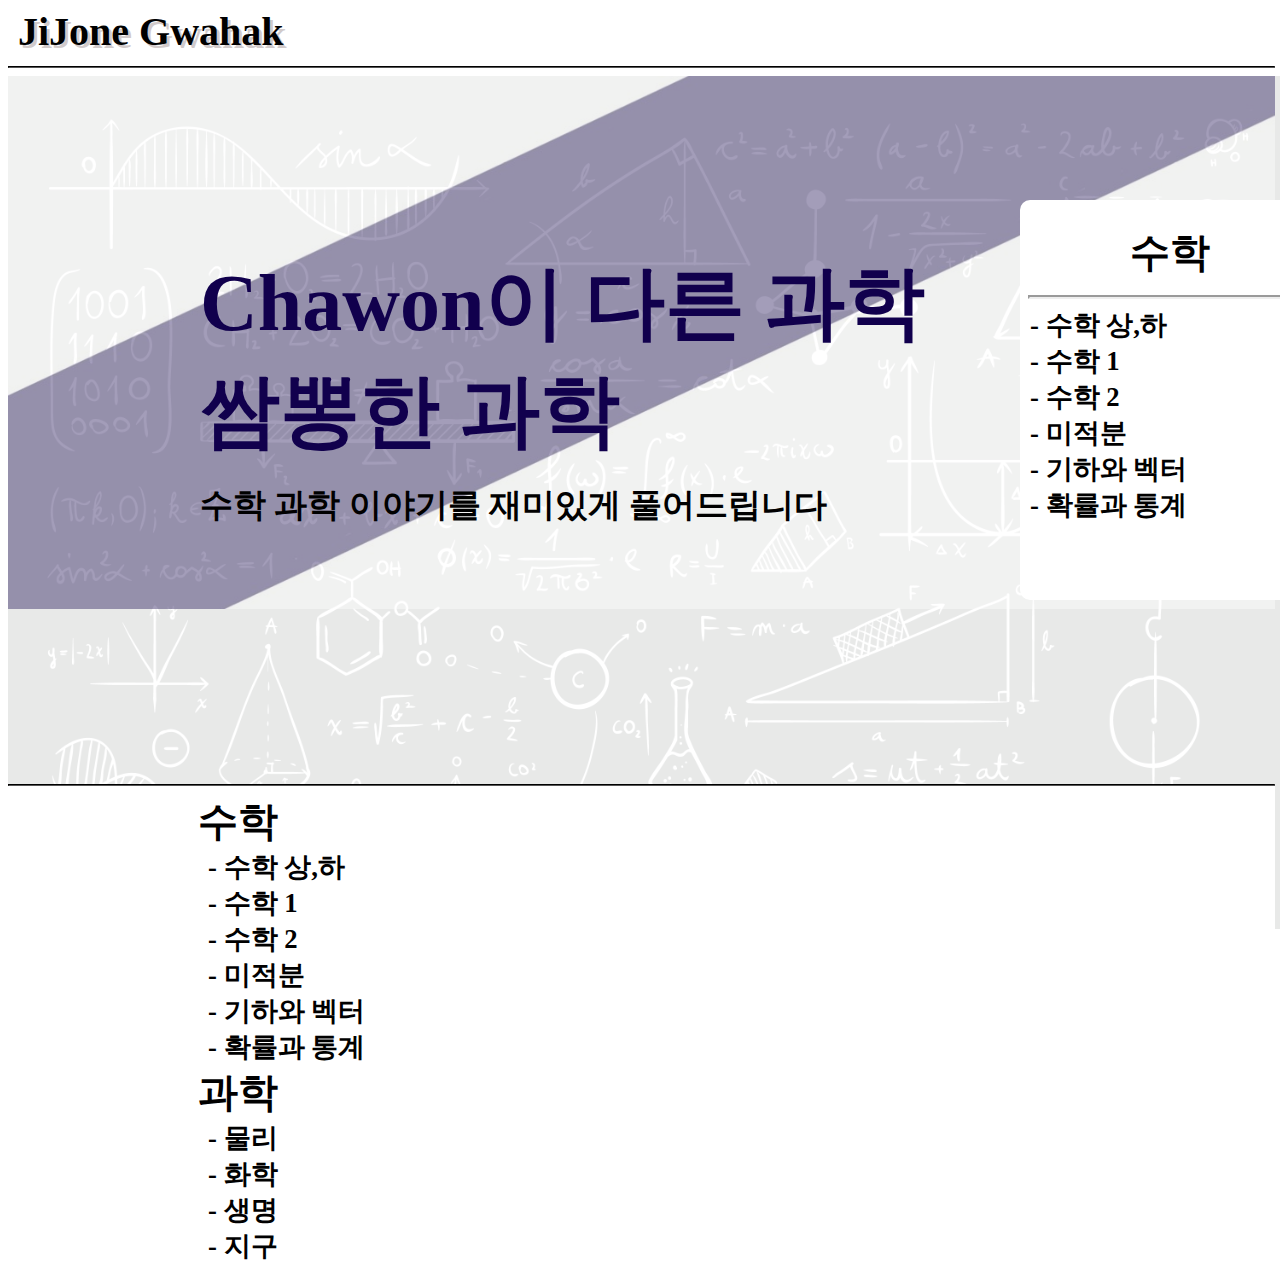
==== index.html @ 4e3de61c "Update index.html" ====
<!DOCTYPE html>
<html lang="ko">
<head>
    <link rel="stylesheet" href="index.css">
    <meta charset="UTF-8">
    <meta name="viewport" content="width=device-width, initial-scale=1.0">
    <meta name="description" content="수학 과학 개념들을 설명해드립니다.">
    <meta name="keywords" content="물리, 화학, 생명, 지구, 과학, 수학">
    <meta name="author" content="망나뇽">
    <title>지존 과학</title>
    <meta name="google-site-verification" content="urc-3XhwB9XNz5kv0VtvCcwq_4md_lAyF5u_PLO1QCo" />
</head>

<body>
    <div class="top">
        <a href="https://mang-na-nyong.github.io/matdori-science/" class="title">JiJone Gwahak</a>
    </div>
    <hr style="border-width: 1.3px; border-color: black;">
   
    <div class="page">
        <img src="수식.jpg" alt="수식" class="img1">
        <img src="대각선.jpg" alt="수식" class="img2">

        <div class="text1">
            <a>Chawon이 다른 과학</a> <br>
            <a>쌈뽕한 과학</a>
        </div>

        <p class="text2">수학 과학 이야기를 재미있게 풀어드립니다</p>

        <div class="수학목록">
            <p href="#수학">수학</p>
            <hr>
            <a href="#수학 상,하">- 수학 상,하</a><br>
            <a href="#수학 1">- 수학 1</a><br>
            <a href="#수학 2">- 수학 2</a><br>
            <a href="#미적분">- 미적분</a><br>
            <a href="#기하와 벡터">- 기하와 벡터</a><br>
            <a href="#확률과 통계">- 확률과 통계</a><br>
        </div>

        <div class="과학목록">
            <p href="#과학">과학</p>
            <hr>
            <a href="#물리">- 물리</a><br>
            <a href="#화학">- 화학</a><br>
            <a href="#생명">- 생명</a><br>
            <a href="#지구">- 지구</a><br>
        </div>

    </div>

    <div class="content">
        <hr style="border-width: 1.3px; border-color:black">
        <a id="수학" style="font-size: 30pt;font-weight: bold;">수학</a><br>
        <div class="수학컨텐츠">
            <a id="수학 상,하">- 수학 상,하</a><br>
            <a id="수학 1">- 수학 1</a><br>
            <a id="수학 2">- 수학 2</a><br>
            <a id="미적분">- 미적분</a><br>
            <a id="기하와 벡터">- 기하와 벡터</a><br>
            <a id="확률과 통계">- 확률과 통계</a><br>
        </div>
        
        <a id="과학" style="font-size: 30pt;font-weight: bold;">과학</a><br>
        <div class="과학컨텐츠">
            <a id="물리">- 물리</a><br>
            <a id="화학">- 화학</a><br>
            <a id="생명">- 생명</a><br>
            <a id="지구">- 지구</a><br>
        </div>

    </div>

</body>

</html>
---- index.css ----
body{
    width:99%;
    overflow-x: hidden;
}
.top{
    width:100%;
    height:50px;
}
.title{
    font-family:'Times New Roman', Times, serif; 
    font-weight:bold; 
    font-size:30pt; 
    color:rgb(0, 0, 0);
    text-decoration-line: none;
    text-shadow: 3px 3px rgb(209, 202, 202);
    position:relative;
    top:0px;
    left:10px;
}
.page{
    width:100%;
    height:700px;
    overflow:hidden
}

.text1{
    font-family: 'Times New Roman', Times, serif;
    font-size: 60pt;
    font-weight: bold;
    color: rgb(17, 0, 77);
    position: absolute;
    top:250px;
    left:200px;    
}
.text2{
    font-size: 25pt;
    font-weight: bold;
    color:rgb(0, 0, 0);
    position:absolute;
    top: 450px;
    left: 200px;
}
.img1{
    width:100%;
    object-fit: contain;
    opacity: 10%;
    position: absolute;
}
.img2{
    width:100%;
    object-fit: contain;
    opacity: 40%;

}
.수학목록,.과학목록{
    width:300px; 
    height:400px; 
    background-color: rgb(255, 255, 255);
    border-radius: 10px;
    border-color: black;
    border-width: 1px;
    p{
        font-size: 30pt; 
        font-weight: bold;
        position: relative;
        text-align: center;
        top:-15px
    }
    hr{
        width:280px;
        border-width: 2px;
        position: relative;
        top:-40px;
    }
    a{
        color:rgb(0, 0, 0);
        text-decoration-line: none;
        font-size: 20pt;
        font-weight: 600;
        position: relative;
        left: 10px;
        top: -40px;
    }
}
.수학목록{
    position:absolute;
    top: 200px;
    left: 1020px;
}
.과학목록{
    position:absolute;
    top: 200px;
    left: 1350px;
}

.content{
    width:100%;
    background-color: rgb(255, 255, 255);
    position: relative;
    a{
        position: relative;
            left:190px;
    }

    .수학컨텐츠,.과학컨텐츠{
        font-size: 20pt;
        font-weight: 600;
        a{
            position: relative;
            left:200px
        }
    }
}
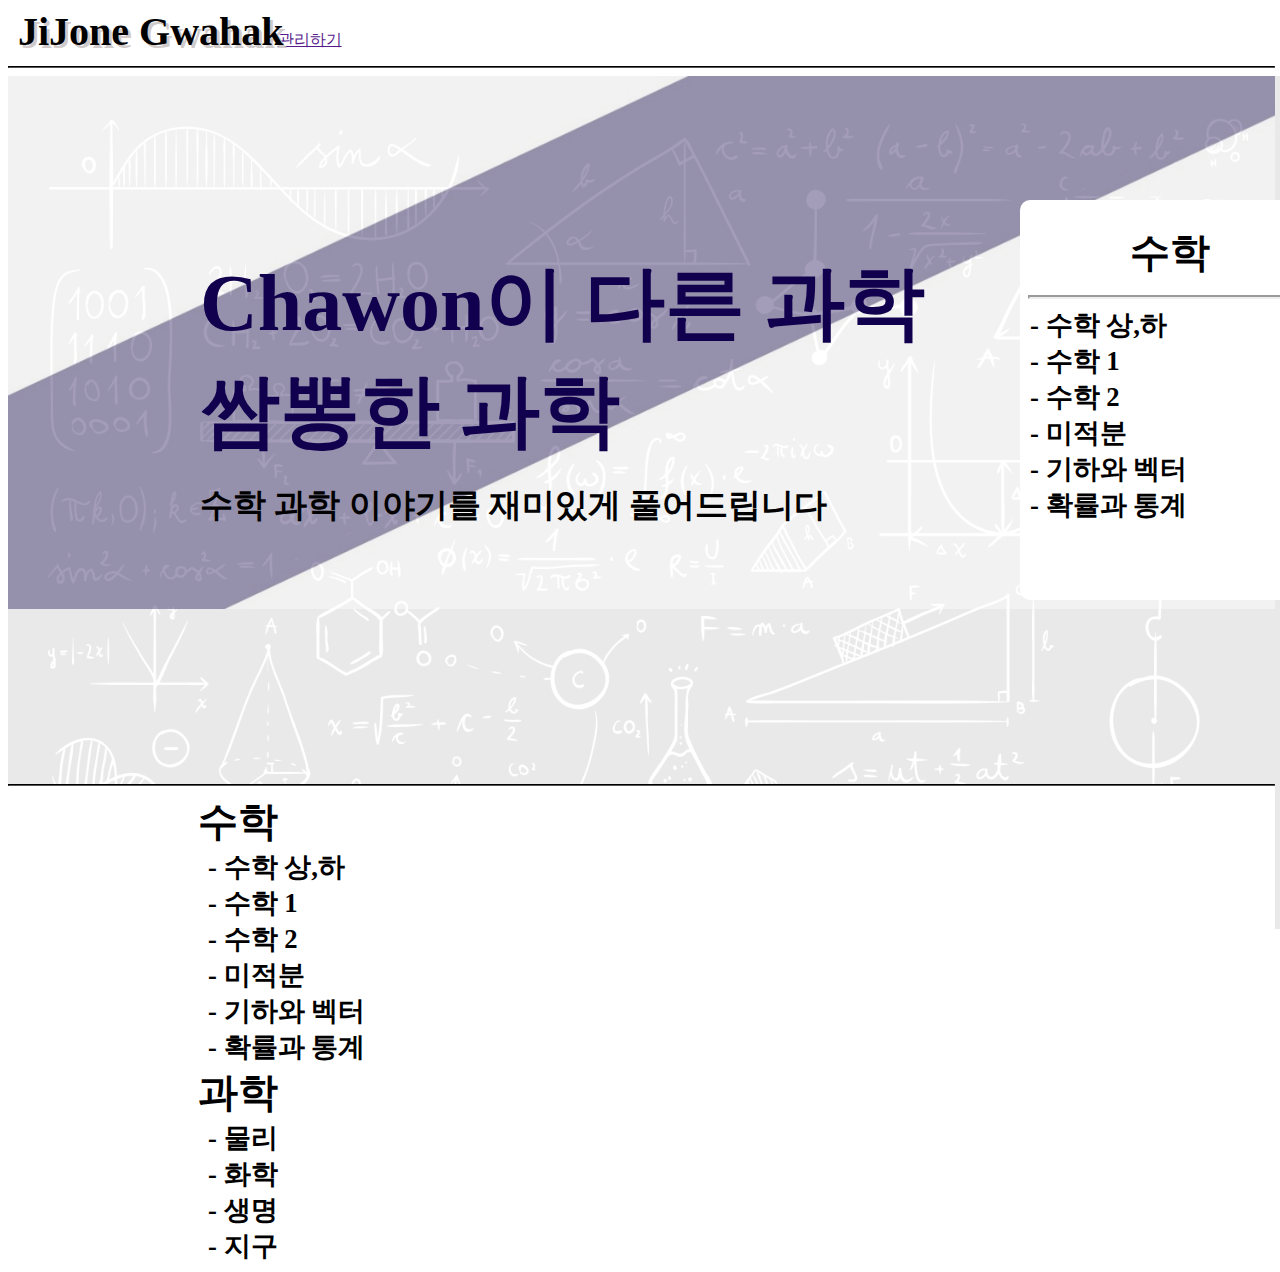
==== commit be6274be: "Update index.html" ====
--- a/index.html
+++ b/index.html
@@ -14,6 +14,7 @@
 <body>
     <div class="top">
         <a href="https://mang-na-nyong.github.io/matdori-science/" class="title">JiJone Gwahak</a>
+        <a href="" class="관리">관리하기</a>
     </div>
     <hr style="border-width: 1.3px; border-color: black;">
    
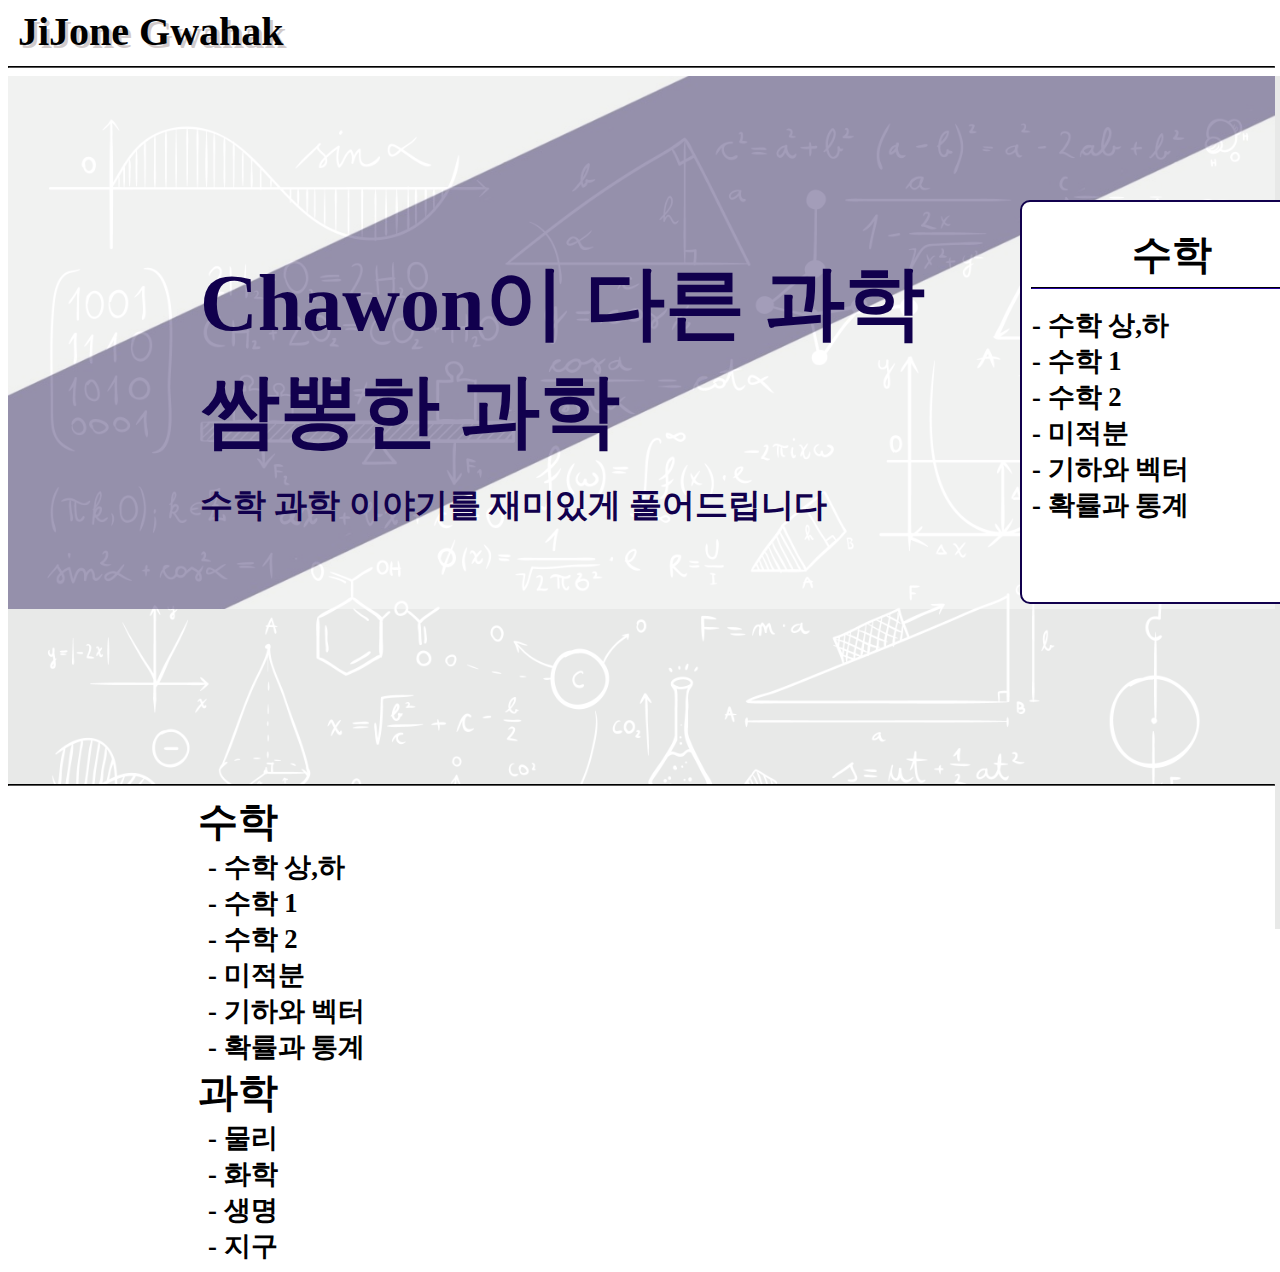
==== commit 29a2bb41: "Update index.html" ====
--- a/index.html
+++ b/index.html
@@ -14,7 +14,7 @@
 <body>
     <div class="top">
         <a href="https://mang-na-nyong.github.io/matdori-science/" class="title">JiJone Gwahak</a>
-        <a href="" class="관리">관리하기</a>
+        <a href="index2.html" class="관리">관리하기</a>
     </div>
     <hr style="border-width: 1.3px; border-color: black;">
    
--- a/index.css
+++ b/index.css
@@ -1,3 +1,6 @@
+html{
+    scroll-behavior: smooth
+}
 body{
     width:99%;
     overflow-x: hidden;
@@ -5,6 +8,10 @@
 .top{
     width:100%;
     height:50px;
+    a:hover{
+        border-radius: 5px;
+        background-color:rgba(0, 0, 0, 0.13);
+    }
 }
 .title{
     font-family:'Times New Roman', Times, serif; 
@@ -16,6 +23,16 @@
     position:relative;
     top:0px;
     left:10px;
+}
+
+.관리{
+    font-size: 15pt;
+    font-weight: 600;
+    position: relative;
+    left: 1310px;
+    top:10px;
+    color:rgb(0, 0, 0);
+    text-decoration-line: none;
 }
 .page{
     width:100%;
@@ -35,7 +52,7 @@
 .text2{
     font-size: 25pt;
     font-weight: bold;
-    color:rgb(0, 0, 0);
+    color:rgb(17, 0, 77);
     position:absolute;
     top: 450px;
     left: 200px;
@@ -56,9 +73,10 @@
     width:300px; 
     height:400px; 
     background-color: rgb(255, 255, 255);
+    border-style: solid;
     border-radius: 10px;
-    border-color: black;
-    border-width: 1px;
+    border-color: rgb(17, 0, 77);
+    border-width: 2px;
     p{
         font-size: 30pt; 
         font-weight: bold;
@@ -68,9 +86,10 @@
     }
     hr{
         width:280px;
-        border-width: 2px;
+        border-width: 1.5px;
+        border-color:rgb(17, 0, 77) ;
         position: relative;
-        top:-40px;
+        top:-50px;
     }
     a{
         color:rgb(0, 0, 0);
@@ -80,6 +99,11 @@
         position: relative;
         left: 10px;
         top: -40px;
+    }
+    a:hover{
+        background-size: 270px 30px;
+        border-radius: 5px;
+        background-color:rgba(17, 0, 77, 0.13);
     }
 }
 .수학목록{
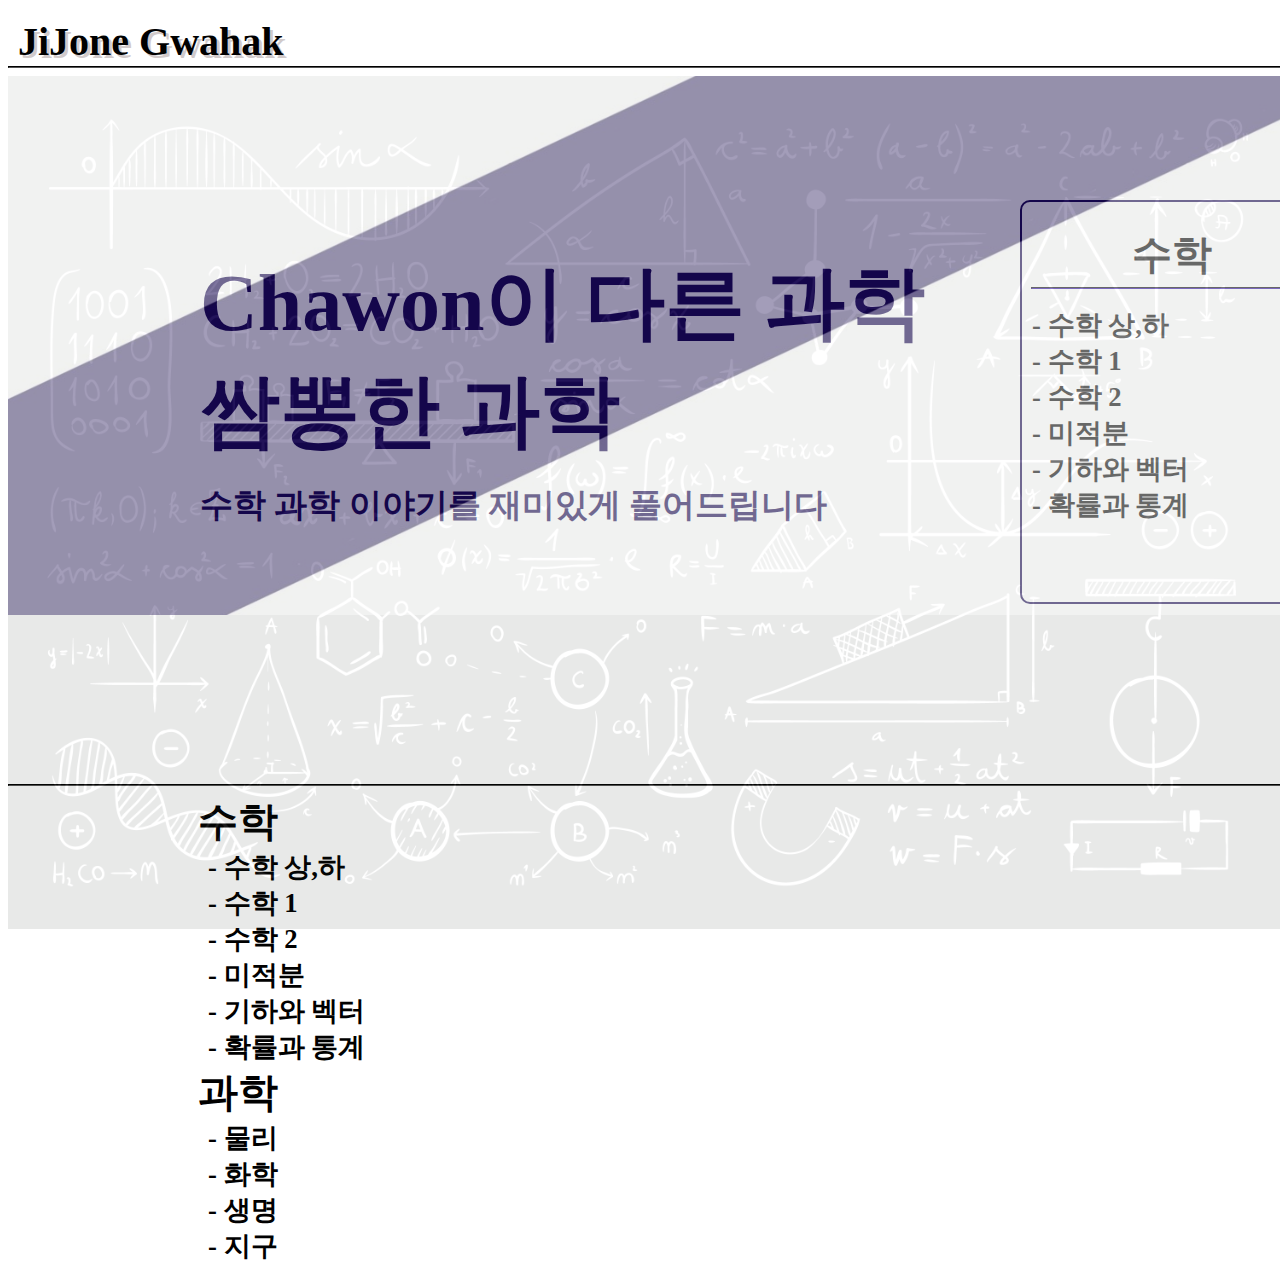
==== commit 2e244934: "f" ====
--- a/index.html
+++ b/index.html
@@ -7,6 +7,7 @@
     <meta name="description" content="수학 과학 개념들을 설명해드립니다.">
     <meta name="keywords" content="물리, 화학, 생명, 지구, 과학, 수학">
     <meta name="author" content="망나뇽">
+    <meta http-equiv="Title" content="지존 과학" />
     <title>지존 과학</title>
     <meta name="google-site-verification" content="urc-3XhwB9XNz5kv0VtvCcwq_4md_lAyF5u_PLO1QCo" />
 </head>
--- a/index.css
+++ b/index.css
@@ -2,7 +2,7 @@
     scroll-behavior: smooth
 }
 body{
-    width:99%;
+    width: 100%;
     overflow-x: hidden;
 }
 .top{
@@ -21,7 +21,7 @@
     text-decoration-line: none;
     text-shadow: 3px 3px rgb(209, 202, 202);
     position:relative;
-    top:0px;
+    top:10px;
     left:10px;
 }
 
@@ -30,7 +30,7 @@
     font-weight: 600;
     position: relative;
     left: 1310px;
-    top:10px;
+    top:13px;
     color:rgb(0, 0, 0);
     text-decoration-line: none;
 }
@@ -61,13 +61,15 @@
     width:100%;
     object-fit: contain;
     opacity: 10%;
+    z-index: 1;
     position: absolute;
 }
 .img2{
     width:100%;
     object-fit: contain;
     opacity: 40%;
-
+    z-index: 2;
+    position: absolute;
 }
 .수학목록,.과학목록{
     width:300px; 
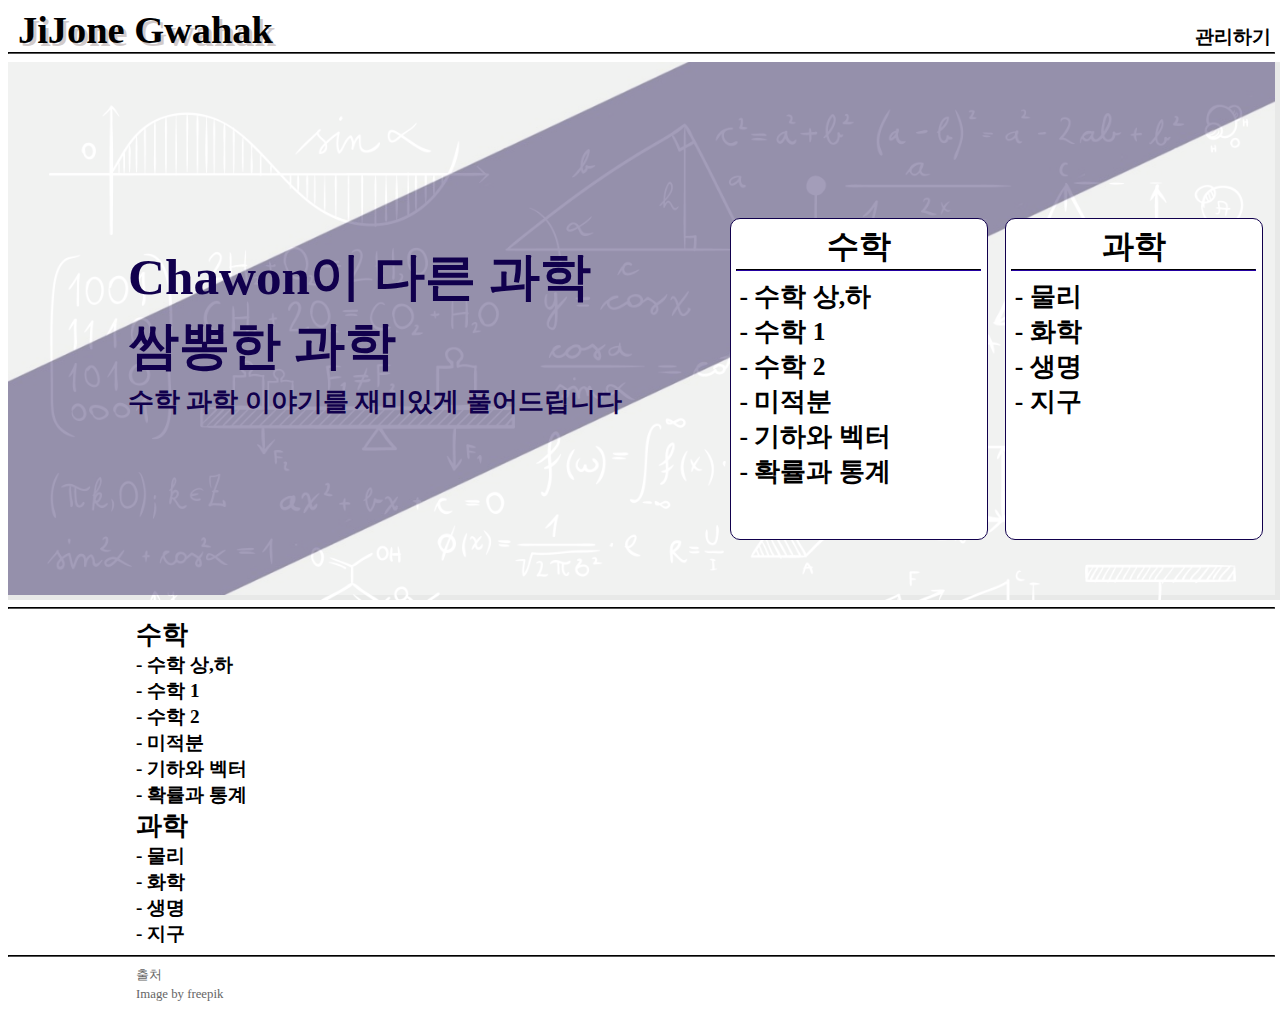
==== commit 9544b01d: "f" ====
--- a/index.html
+++ b/index.html
@@ -12,12 +12,12 @@
     <meta name="google-site-verification" content="urc-3XhwB9XNz5kv0VtvCcwq_4md_lAyF5u_PLO1QCo" />
 </head>
 
-<body>
+<body style="overflow-y: scroll">
     <div class="top">
         <a href="https://mang-na-nyong.github.io/matdori-science/" class="title">JiJone Gwahak</a>
         <a href="index2.html" class="관리">관리하기</a>
     </div>
-    <hr style="border-width: 1.3px; border-color: black;">
+    <hr style="border-width: 1.3px; border-color: black;margin-top: 0;">
    
     <div class="page">
         <img src="수식.jpg" alt="수식" class="img1">
@@ -51,10 +51,9 @@
         </div>
 
     </div>
-
+    <hr style="border-width: 1.3px; border-color:black">
     <div class="content">
-        <hr style="border-width: 1.3px; border-color:black">
-        <a id="수학" style="font-size: 30pt;font-weight: bold;">수학</a><br>
+        <a id="수학" style="font-size: 2vw;font-weight: bold;">수학</a><br>
         <div class="수학컨텐츠">
             <a id="수학 상,하">- 수학 상,하</a><br>
             <a id="수학 1">- 수학 1</a><br>
@@ -64,16 +63,20 @@
             <a id="확률과 통계">- 확률과 통계</a><br>
         </div>
         
-        <a id="과학" style="font-size: 30pt;font-weight: bold;">과학</a><br>
+        <a id="과학" style="font-size: 2vw;font-weight: bold;">과학</a><br>
         <div class="과학컨텐츠">
             <a id="물리">- 물리</a><br>
             <a id="화학">- 화학</a><br>
             <a id="생명">- 생명</a><br>
             <a id="지구">- 지구</a><br>
         </div>
-
     </div>
 
+    <hr style="border-width: 1.3px; border-color:black">
+    <div class="출처">
+        <a>출처</a><br>
+        <a href="https://www.freepik.com/free-vector/scientific-formulas-chalkboard_7458753.htm#fromView=search&page=1&position=0&uuid=28e5bfaf-d418-4ea6-bc09-ab8743b50cf1">Image by freepik</a></a>
+    </div>
 </body>
 
 </html>
--- a/index.css
+++ b/index.css
@@ -1,13 +1,17 @@
 html{
-    scroll-behavior: smooth
+    scroll-behavior: smooth;
 }
 body{
-    width: 100%;
+    width: 99%;
     overflow-x: hidden;
+    scrollbar-width: 0px;
+}
+body::-webkit-scrollbar{
+    display: none;
 }
 .top{
     width:100%;
-    height:50px;
+    height:10%;
     a:hover{
         border-radius: 5px;
         background-color:rgba(0, 0, 0, 0.13);
@@ -16,91 +20,83 @@
 .title{
     font-family:'Times New Roman', Times, serif; 
     font-weight:bold; 
-    font-size:30pt; 
+    font-size:3vw; 
     color:rgb(0, 0, 0);
     text-decoration-line: none;
     text-shadow: 3px 3px rgb(209, 202, 202);
     position:relative;
-    top:10px;
     left:10px;
 }
 
 .관리{
-    font-size: 15pt;
+    font-size: 1.5vw;
     font-weight: 600;
-    position: relative;
-    left: 1310px;
-    top:13px;
     color:rgb(0, 0, 0);
     text-decoration-line: none;
+    position: relative;
+    left: 72.5vw;
 }
 .page{
     width:100%;
-    height:700px;
-    overflow:hidden
 }
 
 .text1{
     font-family: 'Times New Roman', Times, serif;
-    font-size: 60pt;
+    font-size: 4vw;
     font-weight: bold;
     color: rgb(17, 0, 77);
     position: absolute;
-    top:250px;
-    left:200px;    
+    top: 19vw;
+    left: 10vw;
+    
 }
 .text2{
-    font-size: 25pt;
+    font-size: 2vw;
     font-weight: bold;
     color:rgb(17, 0, 77);
-    position:absolute;
-    top: 450px;
-    left: 200px;
+    position: absolute;
+    top: 28vw;
+    left: 10vw;
+
 }
 .img1{
     width:100%;
-    object-fit: contain;
     opacity: 10%;
-    z-index: 1;
     position: absolute;
 }
 .img2{
     width:100%;
-    object-fit: contain;
     opacity: 40%;
-    z-index: 2;
-    position: absolute;
 }
 .수학목록,.과학목록{
-    width:300px; 
-    height:400px; 
+    width:20vw; 
+    height:25vw; 
     background-color: rgb(255, 255, 255);
     border-style: solid;
     border-radius: 10px;
     border-color: rgb(17, 0, 77);
-    border-width: 2px;
+    border-width: 0.15vw;
     p{
-        font-size: 30pt; 
+        font-size: 2.5vw; 
         font-weight: bold;
-        position: relative;
         text-align: center;
-        top:-15px
+        margin-top: 0.5vw;
+        margin-bottom: 0;
     }
     hr{
-        width:280px;
-        border-width: 1.5px;
+        width: 95%;
+        border-width: 0.1vw;
         border-color:rgb(17, 0, 77) ;
-        position: relative;
-        top:-50px;
+        margin-top: 0;
     }
     a{
+        
         color:rgb(0, 0, 0);
         text-decoration-line: none;
-        font-size: 20pt;
+        font-size: 2vw;
         font-weight: 600;
-        position: relative;
-        left: 10px;
-        top: -40px;
+        margin-left: 0.7vw;
+        margin-bottom: 0;
     }
     a:hover{
         background-size: 270px 30px;
@@ -109,31 +105,31 @@
     }
 }
 .수학목록{
-    position:absolute;
-    top: 200px;
-    left: 1020px;
+    position: absolute;
+    top: 17vw;
+    left: 57vw;
 }
 .과학목록{
-    position:absolute;
-    top: 200px;
-    left: 1350px;
+    position: absolute;
+    top: 17vw;
+    left: 78.5vw;
 }
 
 .content{
-    width:100%;
+    position: relative;
+    left: 10vw;
     background-color: rgb(255, 255, 255);
-    position: relative;
+    .수학컨텐츠,.과학컨텐츠{
+        font-size: 1.5vw;
+        font-weight: 600;
+    }
+}
+.출처{
     a{
         position: relative;
-            left:190px;
-    }
-
-    .수학컨텐츠,.과학컨텐츠{
-        font-size: 20pt;
-        font-weight: 600;
-        a{
-            position: relative;
-            left:200px
-        }
+        left: 10vw;
+        color: rgb(101, 101, 101);
+        text-decoration-line: none; 
+        font-size: 1vw;
     }
 }
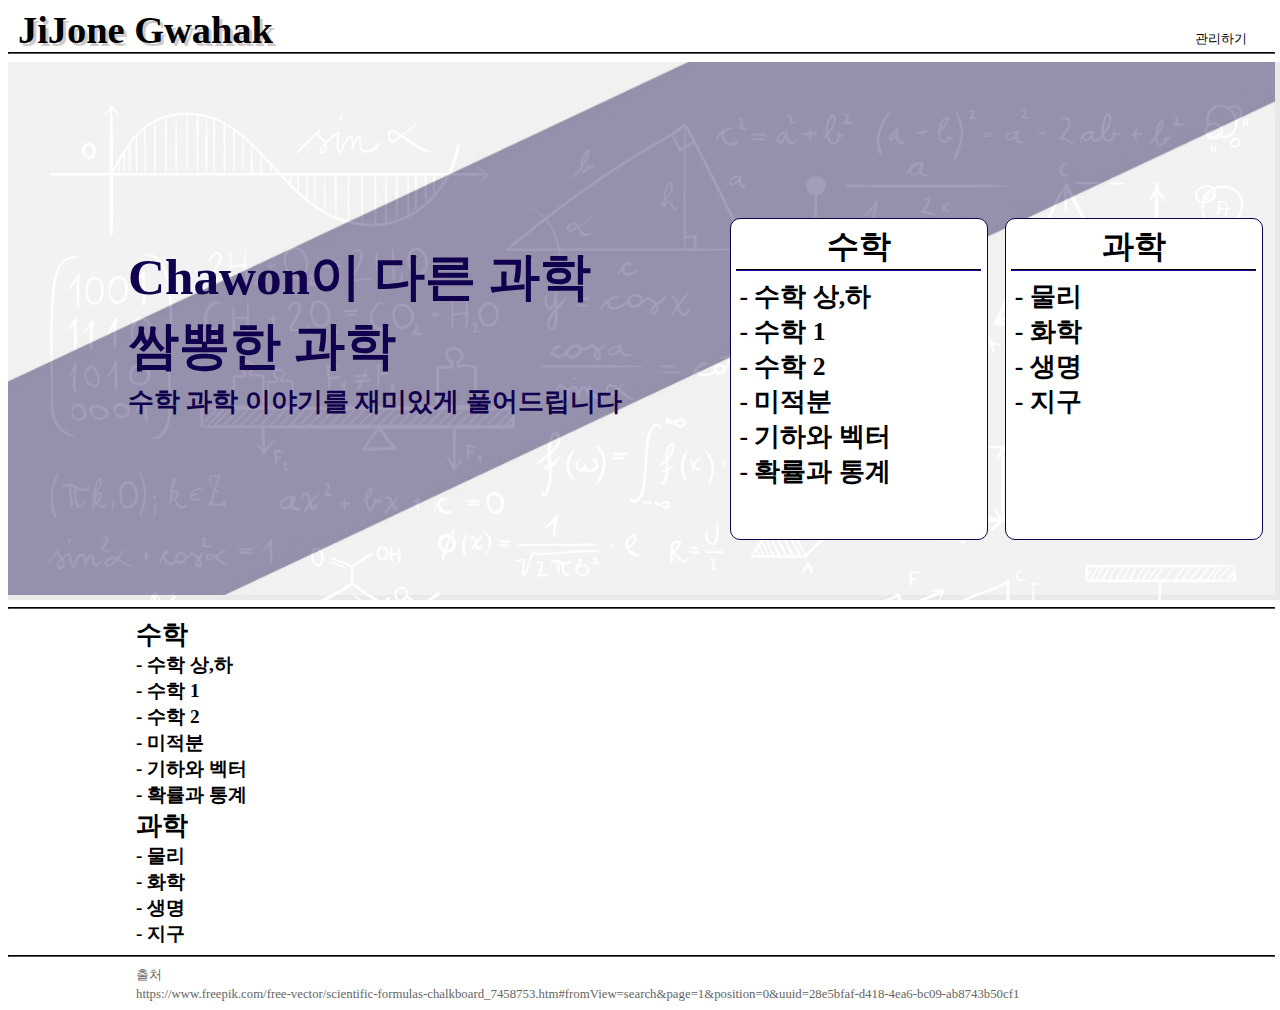
==== commit 53acef1c: "f" ====
--- a/index.html
+++ b/index.html
@@ -15,7 +15,8 @@
 <body style="overflow-y: scroll">
     <div class="top">
         <a href="https://mang-na-nyong.github.io/matdori-science/" class="title">JiJone Gwahak</a>
-        <a href="index2.html" class="관리">관리하기</a>
+        <a class="관리" onclick="pwc()" style="cursor: pointer;">관리하기</a>
+        <script src="code.js"></script>
     </div>
     <hr style="border-width: 1.3px; border-color: black;margin-top: 0;">
    
@@ -75,7 +76,7 @@
     <hr style="border-width: 1.3px; border-color:black">
     <div class="출처">
         <a>출처</a><br>
-        <a href="https://www.freepik.com/free-vector/scientific-formulas-chalkboard_7458753.htm#fromView=search&page=1&position=0&uuid=28e5bfaf-d418-4ea6-bc09-ab8743b50cf1">Image by freepik</a></a>
+        <a>https://www.freepik.com/free-vector/scientific-formulas-chalkboard_7458753.htm#fromView=search&page=1&position=0&uuid=28e5bfaf-d418-4ea6-bc09-ab8743b50cf1</a>
     </div>
 </body>
 
--- a/index.css
+++ b/index.css
@@ -29,8 +29,10 @@
 }
 
 .관리{
-    font-size: 1.5vw;
-    font-weight: 600;
+    border: 0px;
+    background-color: rgb(255, 255, 255);
+    font-size: 1vw;
+    font-weight: 300;
     color:rgb(0, 0, 0);
     text-decoration-line: none;
     position: relative;
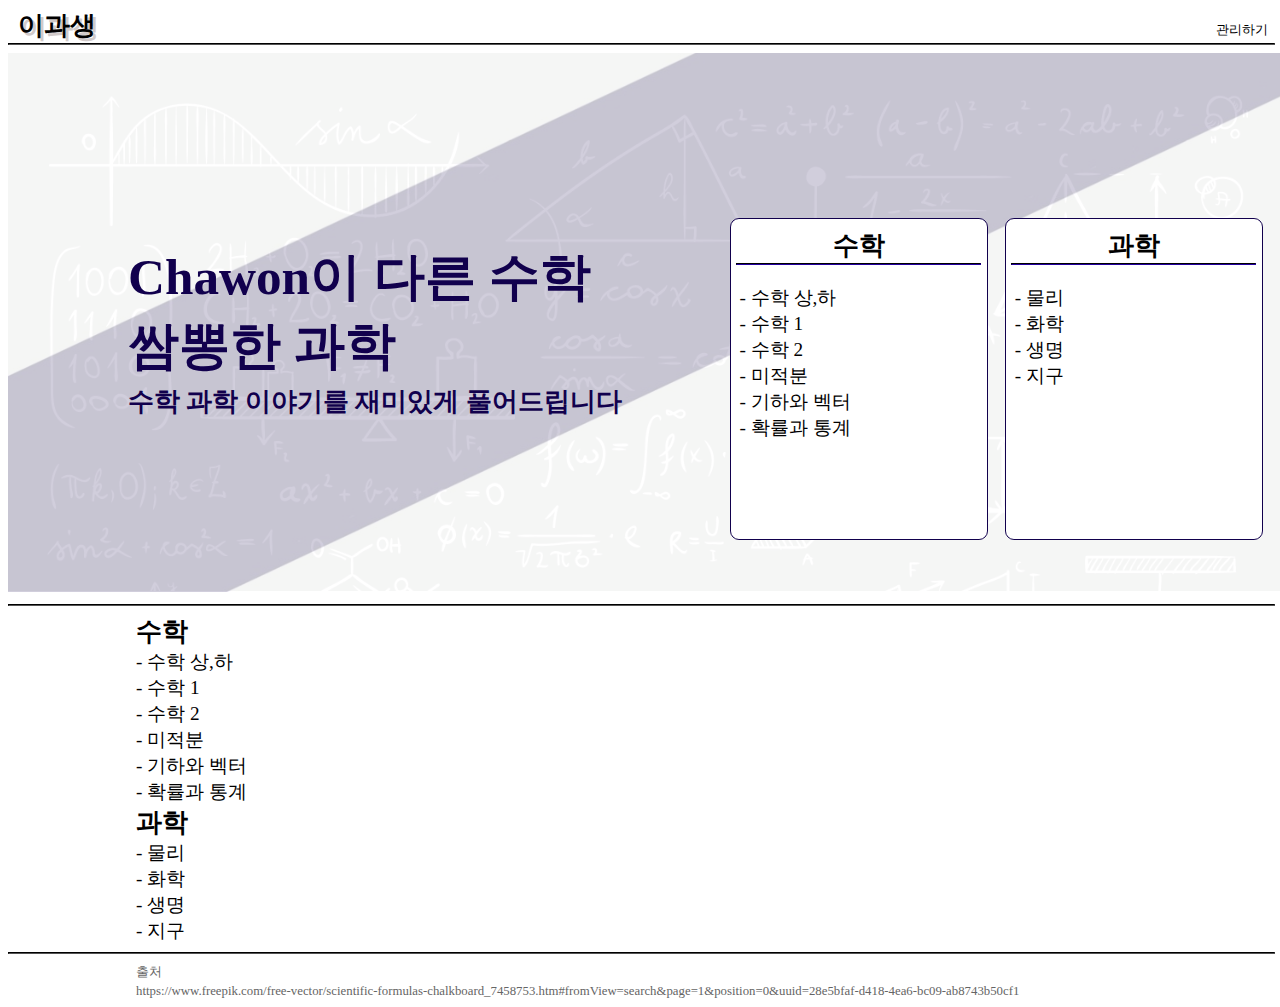
==== commit b7a3d571: "f" ====
--- a/index.html
+++ b/index.html
@@ -7,25 +7,25 @@
     <meta name="description" content="수학 과학 개념들을 설명해드립니다.">
     <meta name="keywords" content="물리, 화학, 생명, 지구, 과학, 수학">
     <meta name="author" content="망나뇽">
-    <meta http-equiv="Title" content="지존 과학" />
-    <title>지존 과학</title>
+    <meta http-equiv="Title" content="이과생" />
+    <title>이과생</title>
     <meta name="google-site-verification" content="urc-3XhwB9XNz5kv0VtvCcwq_4md_lAyF5u_PLO1QCo" />
 </head>
 
 <body style="overflow-y: scroll">
     <div class="top">
-        <a href="https://mang-na-nyong.github.io/matdori-science/" class="title">JiJone Gwahak</a>
+        <a href="https://mang-na-nyong.github.io/matdori-science/" class="title">이과생</a>
         <a class="관리" onclick="pwc()" style="cursor: pointer;">관리하기</a>
         <script src="code.js"></script>
     </div>
-    <hr style="border-width: 1.3px; border-color: black;margin-top: 0;">
+    <hr style="border-width: 0.05vw; border-color: black;margin-top: 0;">
    
     <div class="page">
         <img src="수식.jpg" alt="수식" class="img1">
         <img src="대각선.jpg" alt="수식" class="img2">
 
         <div class="text1">
-            <a>Chawon이 다른 과학</a> <br>
+            <a>Chawon이 다른 수학</a> <br>
             <a>쌈뽕한 과학</a>
         </div>
 
@@ -52,7 +52,7 @@
         </div>
 
     </div>
-    <hr style="border-width: 1.3px; border-color:black">
+    <hr style="border-width: 0.05vw; border-color:black">
     <div class="content">
         <a id="수학" style="font-size: 2vw;font-weight: bold;">수학</a><br>
         <div class="수학컨텐츠">
@@ -73,7 +73,7 @@
         </div>
     </div>
 
-    <hr style="border-width: 1.3px; border-color:black">
+    <hr style="border-width: 0.05vw; border-color:black">
     <div class="출처">
         <a>출처</a><br>
         <a>https://www.freepik.com/free-vector/scientific-formulas-chalkboard_7458753.htm#fromView=search&page=1&position=0&uuid=28e5bfaf-d418-4ea6-bc09-ab8743b50cf1</a>
--- a/index.css
+++ b/index.css
@@ -9,6 +9,7 @@
 body::-webkit-scrollbar{
     display: none;
 }
+
 .top{
     width:100%;
     height:10%;
@@ -20,7 +21,7 @@
 .title{
     font-family:'Times New Roman', Times, serif; 
     font-weight:bold; 
-    font-size:3vw; 
+    font-size:2vw; 
     color:rgb(0, 0, 0);
     text-decoration-line: none;
     text-shadow: 3px 3px rgb(209, 202, 202);
@@ -32,11 +33,11 @@
     border: 0px;
     background-color: rgb(255, 255, 255);
     font-size: 1vw;
-    font-weight: 300;
+    font-weight: 500;
     color:rgb(0, 0, 0);
     text-decoration-line: none;
     position: relative;
-    left: 72.5vw;
+    left: 88vw;
 }
 .page{
     width:100%;
@@ -50,7 +51,7 @@
     position: absolute;
     top: 19vw;
     left: 10vw;
-    
+    pointer-events : none;
 }
 .text2{
     font-size: 2vw;
@@ -59,50 +60,55 @@
     position: absolute;
     top: 28vw;
     left: 10vw;
-
+    pointer-events : none;
 }
 .img1{
-    width:100%;
-    opacity: 10%;
+    width:100vw;
+    opacity: 5%;
     position: absolute;
+    pointer-events : none;
 }
 .img2{
-    width:100%;
-    opacity: 40%;
+    width:100vw;
+    opacity: 20%;
+    pointer-events : none;
 }
+
 .수학목록,.과학목록{
     width:20vw; 
     height:25vw; 
     background-color: rgb(255, 255, 255);
     border-style: solid;
-    border-radius: 10px;
+    border-radius: 0.7vw;
     border-color: rgb(17, 0, 77);
     border-width: 0.15vw;
     p{
-        font-size: 2.5vw; 
+        font-size: 2vw; 
         font-weight: bold;
         text-align: center;
-        margin-top: 0.5vw;
+        margin-top: 0.7vw;
         margin-bottom: 0;
     }
     hr{
         width: 95%;
-        border-width: 0.1vw;
+        border-width: 0.05vw;
         border-color:rgb(17, 0, 77) ;
-        margin-top: 0;
+        margin-top: 0px;
     }
-    a{
-        
+    a{ 
         color:rgb(0, 0, 0);
         text-decoration-line: none;
-        font-size: 2vw;
-        font-weight: 600;
+        font-size: 1.5vw;
+        font-weight: 500;
         margin-left: 0.7vw;
-        margin-bottom: 0;
+        position:relative;
+        top:1vw        
     }
     a:hover{
-        background-size: 270px 30px;
-        border-radius: 5px;
+        font-size: 1.6vw;
+        font-weight: 600;
+        width: 90%;
+        border-radius: 0.3vw;
         background-color:rgba(17, 0, 77, 0.13);
     }
 }
@@ -123,7 +129,7 @@
     background-color: rgb(255, 255, 255);
     .수학컨텐츠,.과학컨텐츠{
         font-size: 1.5vw;
-        font-weight: 600;
+        font-weight: 500;
     }
 }
 .출처{
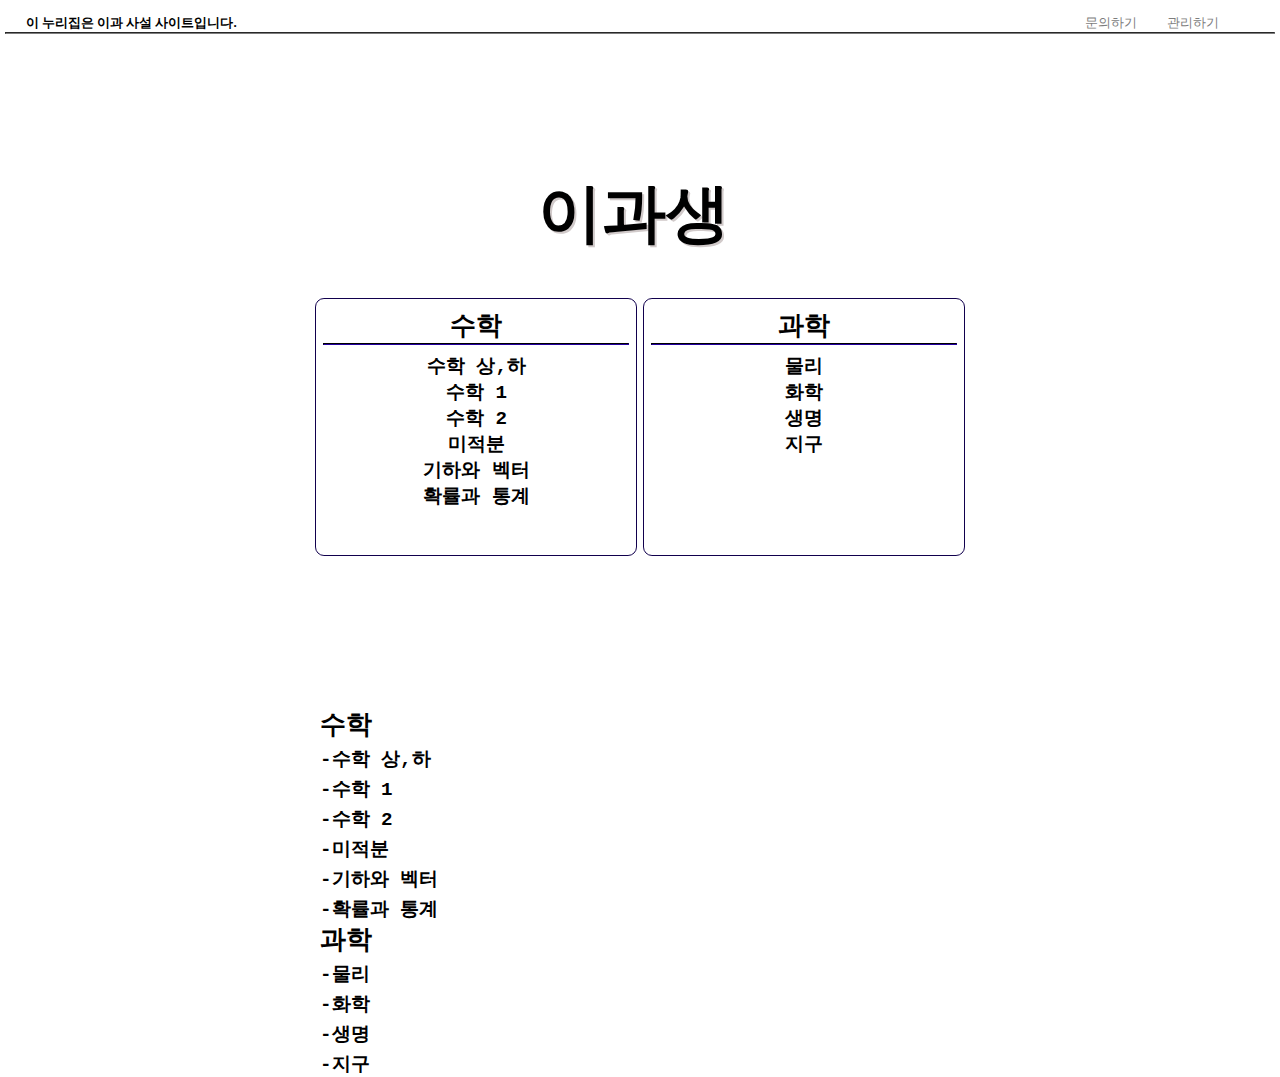
==== commit fca6ec9e: "vnbvnbv" ====
--- a/index.html
+++ b/index.html
@@ -13,71 +13,61 @@
 </head>
 
 <body style="overflow-y: scroll">
-    <div class="top">
-        <a href="https://mang-na-nyong.github.io/matdori-science/" class="title">이과생</a>
+    <div style="margin-top: 1vw;">
+        <a class="title1">이 누리집은 이과 사설 사이트입니다.</a>
+        <a class="문의" style="margin-right: 2vw;">문의하기</a>
         <a class="관리" onclick="pwc()" style="cursor: pointer;">관리하기</a>
         <script src="code.js"></script>
+        <hr style="width: 99vw;  ;border-width: 0.05vw; border-color:rgb(125, 125, 125); margin-top: 0pt;">
     </div>
-    <hr style="border-width: 0.05vw; border-color: black;margin-top: 0;">
-   
-    <div class="page">
-        <img src="수식.jpg" alt="수식" class="img1">
-        <img src="대각선.jpg" alt="수식" class="img2">
-
-        <div class="text1">
-            <a>Chawon이 다른 수학</a> <br>
-            <a>쌈뽕한 과학</a>
-        </div>
-
-        <p class="text2">수학 과학 이야기를 재미있게 풀어드립니다</p>
-
+    
+    <div class="topic">
+        <a href="https://mang-na-nyong.github.io/matdori-science/" class="title">이과생</a>
         <div class="수학목록">
             <p href="#수학">수학</p>
             <hr>
-            <a href="#수학 상,하">- 수학 상,하</a><br>
-            <a href="#수학 1">- 수학 1</a><br>
-            <a href="#수학 2">- 수학 2</a><br>
-            <a href="#미적분">- 미적분</a><br>
-            <a href="#기하와 벡터">- 기하와 벡터</a><br>
-            <a href="#확률과 통계">- 확률과 통계</a><br>
+            <div class="목차">
+                <a href="#수학 상,하">수학 상,하</a><br>
+                <a href="#수학 1">수학 1</a><br>
+                <a href="#수학 2">수학 2</a><br>
+                <a href="#미적분">미적분</a><br>
+                <a href="#기하와 벡터">기하와 벡터</a><br>
+                <a href="#확률과 통계">확률과 통계</a><br>
+            </div>
         </div>
 
         <div class="과학목록">
             <p href="#과학">과학</p>
             <hr>
-            <a href="#물리">- 물리</a><br>
-            <a href="#화학">- 화학</a><br>
-            <a href="#생명">- 생명</a><br>
-            <a href="#지구">- 지구</a><br>
-        </div>
-
-    </div>
-    <hr style="border-width: 0.05vw; border-color:black">
-    <div class="content">
-        <a id="수학" style="font-size: 2vw;font-weight: bold;">수학</a><br>
-        <div class="수학컨텐츠">
-            <a id="수학 상,하">- 수학 상,하</a><br>
-            <a id="수학 1">- 수학 1</a><br>
-            <a id="수학 2">- 수학 2</a><br>
-            <a id="미적분">- 미적분</a><br>
-            <a id="기하와 벡터">- 기하와 벡터</a><br>
-            <a id="확률과 통계">- 확률과 통계</a><br>
-        </div>
-        
-        <a id="과학" style="font-size: 2vw;font-weight: bold;">과학</a><br>
-        <div class="과학컨텐츠">
-            <a id="물리">- 물리</a><br>
-            <a id="화학">- 화학</a><br>
-            <a id="생명">- 생명</a><br>
-            <a id="지구">- 지구</a><br>
+            <div class="목차">
+                <a href="#물리">물리</a><br>
+                <a href="#화학">화학</a><br>
+                <a href="#생명">생명</a><br>
+                <a href="#지구">지구</a><br>
+            </div>
         </div>
     </div>
 
-    <hr style="border-width: 0.05vw; border-color:black">
-    <div class="출처">
-        <a>출처</a><br>
-        <a>https://www.freepik.com/free-vector/scientific-formulas-chalkboard_7458753.htm#fromView=search&page=1&position=0&uuid=28e5bfaf-d418-4ea6-bc09-ab8743b50cf1</a>
     </div>
+    
+    <div class="content">
+        <div class="수학">수학<br>
+            <a id="수학 상,하">-수학 상,하</a><br>
+            <a id="수학 1">-수학 1</a><br>
+            <a id="수학 2">-수학 2</a><br>
+            <a id="미적분">-미적분</a><br>
+            <a id="기하와 벡터">-기하와 벡터</a><br>
+            <a id="확률과 통계">-확률과 통계</a><br>
+        </div>
+        
+        <div class="과학">과학<br>
+            <a id="물리">-물리</a><br>
+            <a id="화학">-화학</a><br>
+            <a id="생명">-생명</a><br>
+            <a id="지구">-지구</a><br>
+        </div>
+    </div>
+
 </body>
 
 </html>
--- a/index.css
+++ b/index.css
@@ -2,86 +2,72 @@
     scroll-behavior: smooth;
 }
 body{
-    width: 99%;
+    width: 100%;
+    height: 100%;
     overflow-x: hidden;
     scrollbar-width: 0px;
+    margin: 0 auto;
 }
 body::-webkit-scrollbar{
     display: none;
 }
 
-.top{
-    width:100%;
-    height:10%;
-    a:hover{
-        border-radius: 5px;
-        background-color:rgba(0, 0, 0, 0.13);
-    }
+.title1{
+    font-family:'Times New Roman', Times, serif; 
+    font-weight:bold; 
+    font-size:1vw; 
+    color:rgb(0, 0, 0);
+    position: relative;
+    left: 2vw;
+}
+
+.문의,.관리{
+    border: 0px;
+    background-color: rgb(255, 255, 255);
+    font-size: 1vw;
+    font-weight: 500;
+    color:rgb(125, 125, 125);
+    text-decoration-line: none;
+    position: relative;
+    left: 68vw;
+}
+.topic{
+    position: relative;
+    width:50vw;
+    height: 52vw;
+    margin: 0 auto;
 }
 .title{
     font-family:'Times New Roman', Times, serif; 
     font-weight:bold; 
-    font-size:2vw; 
+    font-size:5vw; 
     color:rgb(0, 0, 0);
     text-decoration-line: none;
-    text-shadow: 3px 3px rgb(209, 202, 202);
-    position:relative;
-    left:10px;
+    text-shadow: 2px 2px rgb(209, 202, 202);
+    position: absolute;
+    left: 17vw;
+    top: 10vw;
 }
-
-.관리{
-    border: 0px;
-    background-color: rgb(255, 255, 255);
-    font-size: 1vw;
-    font-weight: 500;
-    color:rgb(0, 0, 0);
-    text-decoration-line: none;
-    position: relative;
-    left: 88vw;
+.수학목록{
+    position: absolute;
+    right: 25.2vw;
+    top: 20vw;
 }
-.page{
-    width:100%;
+.과학목록{
+    position: absolute;
+    left: 25.2vw;
+    top: 20vw;
 }
-
-.text1{
-    font-family: 'Times New Roman', Times, serif;
-    font-size: 4vw;
-    font-weight: bold;
-    color: rgb(17, 0, 77);
-    position: absolute;
-    top: 19vw;
-    left: 10vw;
-    pointer-events : none;
-}
-.text2{
-    font-size: 2vw;
-    font-weight: bold;
-    color:rgb(17, 0, 77);
-    position: absolute;
-    top: 28vw;
-    left: 10vw;
-    pointer-events : none;
-}
-.img1{
-    width:100vw;
-    opacity: 5%;
-    position: absolute;
-    pointer-events : none;
-}
-.img2{
-    width:100vw;
-    opacity: 20%;
-    pointer-events : none;
-}
-
 .수학목록,.과학목록{
-    width:20vw; 
-    height:25vw; 
+    width: 25vw; 
+    height:20vw;
     background-color: rgb(255, 255, 255);
     border-style: solid;
     border-radius: 0.7vw;
     border-color: rgb(17, 0, 77);
     border-width: 0.15vw;
+    margin: auto;
+    text-align: center;
     p{
         font-size: 2vw; 
         font-weight: bold;
@@ -95,49 +81,36 @@
         border-color:rgb(17, 0, 77) ;
         margin-top: 0px;
     }
-    a{ 
-        color:rgb(0, 0, 0);
-        text-decoration-line: none;
+
+    .목차{
+        font-family:'Courier New', Courier, monospace;
         font-size: 1.5vw;
-        font-weight: 500;
-        margin-left: 0.7vw;
-        position:relative;
-        top:1vw        
+        font-weight: 600;
+        a{
+            color:rgb(0, 0, 0);
+            text-decoration-line: none;
+            
+        }
+        a:hover{
+            font-weight: bold;
+            border-radius: 0.3vw;
+            background-color:rgba(27, 27, 27, 0.13);
+        }
     }
-    a:hover{
-        font-size: 1.6vw;
-        font-weight: 600;
-        width: 90%;
-        border-radius: 0.3vw;
-        background-color:rgba(17, 0, 77, 0.13);
-    }
-}
-.수학목록{
-    position: absolute;
-    top: 17vw;
-    left: 57vw;
-}
-.과학목록{
-    position: absolute;
-    top: 17vw;
-    left: 78.5vw;
 }
 
 .content{
     position: relative;
-    left: 10vw;
-    background-color: rgb(255, 255, 255);
-    .수학컨텐츠,.과학컨텐츠{
+    width:50vw;
+    margin: 0 auto;
+}
+
+.수학,.과학{
+    font-size: 2vw;
+    font-weight: bold;
+    a{
         font-size: 1.5vw;
-        font-weight: 500;
+        font-size: 600;
+        font-family: 'Courier New', Courier, monospace;
     }
 }
-.출처{
-    a{
-        position: relative;
-        left: 10vw;
-        color: rgb(101, 101, 101);
-        text-decoration-line: none; 
-        font-size: 1vw;
-    }
-}
